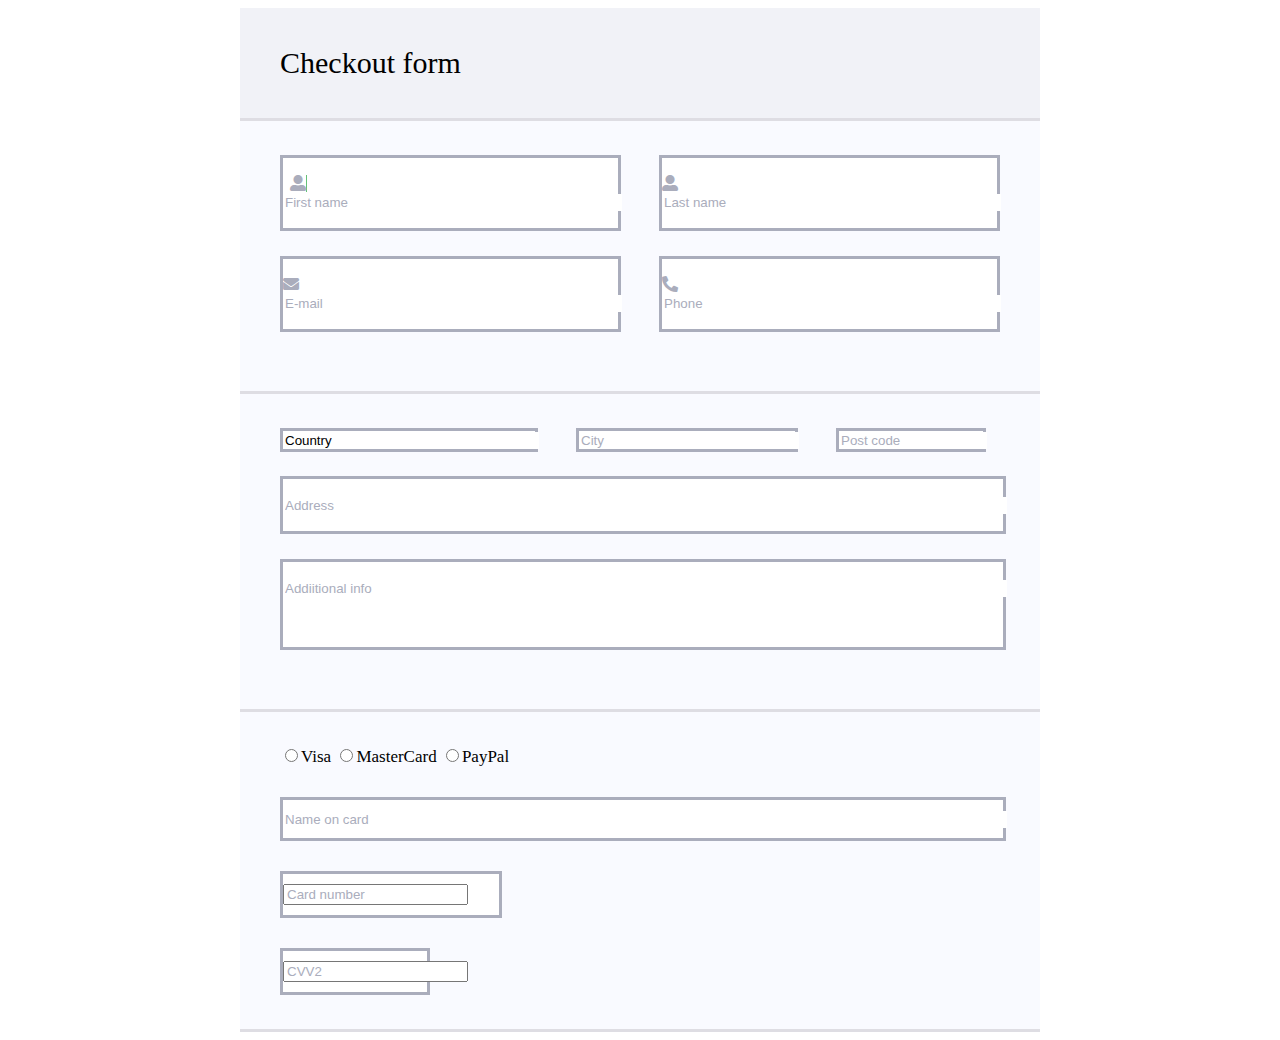
==== 02_form/index.html @ c301ad25 "add three block" ====
<!DOCTYPE html>
<html lang="en">
<head>
    <meta charset="UTF-8">
    <meta name="viewport" content="width=device-width, initial-scale=1.0">
    <meta http-equiv="X-UA-Compatible" content="ie=edge">
    <title>Document</title>
    <link rel="stylesheet" href="https://cdnjs.cloudflare.com/ajax/libs/font-awesome/5.11.2/css/all.min.css">
    <link rel="stylesheet" href="/main.css">
</head>
<body>
    <form class="form">
            <div class="form-title">
                Checkout form
            </div>
            <div class="form-block form-first-block">
                <div class="text-feild">
                    <span class="icon"><i class="fas fa-user-alt"></i></span>
                    <input type="text" placeholder="First name">
                </div>
                <div class="text-feild">
                    <span><i class="fas fa-user-alt"></i></span>
                    <input type="text" placeholder="Last name">
                </div>
                <div class="text-feild">
                    <span><i class="fas fa-envelope"></i></span>
                    <input type="text" placeholder="E-mail">
                </div>
                <div class="text-feild">
                    <span><i class="fas fa-phone-alt"></i></span>
                    <input type="text" placeholder="Phone">
                </div>
            </div>
            <div class="form-block form-two-block">
                <div class="two-block-top">
                    <div class="text-feild-two webkit-outer-spin-button black-placeholder">
                        <input type="text" placeholder="Country">
                    </div>
                    <div class="text-feild-two">
                        <input type="text" placeholder="City">
                    </div>
                    <div class="text-feild-two">
                        <input type="text" placeholder="Post code">
                    </div>
                </div>
                <div class="two-block-bottom">
                    <div class="text-feild two-block">
                        <input type="text" placeholder="Address">
                    </div>
                    <div class="text-feild two-block">
                        <input type="text" placeholder="Addiitional info">
                    </div>
                </div>
            </div>
            <div class="form-block form-three-block">
                <div class="three-block-bottom">
                    <div class="three-block-top">
                        <input type="radio" id="radioButton">Visa
                        <input type="radio" id="radioButton">MasterCard
                        <input type="radio" id="radioButton">PayPal
                    </div>
                    <div class="three-block-middle">
                        <input type="text" placeholder="Name on card">
                    </div>
                    <div class="block-middle text-middle-block">
                        <div class="text-middle-block-one">
                            <input type="text" placeholder="Card number">
                        </div>
                        <div class="text-middle-block-two">
                            <input type="text" placeholder="CVV2">
                        </div>
                     </div>
                    <!-- <div class="block-middle text-middle-block">
                        <input type="text" placeholder="Card number">
                    </div>
                    <div class="block-middle">
                        <input type="text" placeholder="CVV2">
                    </div>
                    
                </div> -->

                
            </div>
    </form>
    
</body>
</html>
---- main.css ----
.form {
  max-width: 800px;
  margin-left: auto;
  margin-right: auto;
}

.form-title {
  font-size: 30px;
  padding: 38px 40px;
  background: #f1f2f7;
  border-bottom: 3px solid #dedde3;
}

.form-block {
  padding: 34px 40px;
  background: #f9faff;
  border-bottom: 3px solid #dedde3;
}

.form-first-block .text-feild {
  max-width: 335px;
  display: inline-block;
}

.text-feild {
  max-width: 100%;
  width: 100%;
  display: inline-block;
  color: #aaadbc;
  background-color: white;
  border: 3px solid #aaadbc;
  margin-bottom: 25px;
  padding: 17px 0;
}

.text-feild:first-child {
  margin-right: 34px;
}

.text-feild:nth-child(3) {
  margin-right: 34px;
}

.text-feild input {
  border: none;
  width: 100%;
}

input::-webkit-input-placeholder {
  color: #aaadbc;
}

.icon {
  border-right: 1px solid #65c178;
  margin-left: 7px;
  line-height: 10px;
}

.icon::after {
  margin-left: 17px;
  margin-right: 17px;
}

.form-two-block .text-feild-two {
  max-width: 335px;
  display: inline-block;
}

.two-block-top {
  padding-bottom: 24px;
}

.text-feild-two:first-child {
  margin-right: 34px;
  max-width: 100%;
  width: 35%;
  display: inline-block;
  color: #aaadbc;
  background-color: white;
  border: 3px solid #aaadbc;
}

.black-placeholder input::-webkit-input-placeholder {
  color: black;
}

.text-feild-two:nth-child(2) {
  margin-right: 34px;
  max-width: 100%;
  width: 30%;
  display: inline-block;
  color: #aaadbc;
  background-color: white;
  border: 3px solid #aaadbc;
}

.text-feild-two:nth-child(3) {
  max-width: 100%;
  width: 20%;
  display: inline-block;
  color: #aaadbc;
  background-color: white;
  border: 3px solid #aaadbc;
}

.text-feild-two input {
  border: none;
  width: 100%;
}

.two-block:last-child {
  padding-bottom: 50px;
}

.three-block-top {
  font-size: 17px;
  padding-bottom: 30px;
}

.three-block-middle {
  max-width: 100%;
  width: 100%;
  color: #aaadbc;
  background-color: white;
  border: 3px solid #aaadbc;
  margin-bottom: 30px;
  padding: 10px 0;
}

.three-block-middle input {
  border: none;
  width: 100%;
}

.text-middle-block-one {
  max-width: 100%;
  width: 30%;
  color: #aaadbc;
  background-color: white;
  border: 3px solid #aaadbc;
  margin-bottom: 30px;
  padding: 10px 0;
}

.text-middle-block-two {
  max-width: 100%;
  width: 20%;
  color: #aaadbc;
  background-color: white;
  border: 3px solid #aaadbc;
  padding: 10px 0;
}
/*# sourceMappingURL=main.css.map */
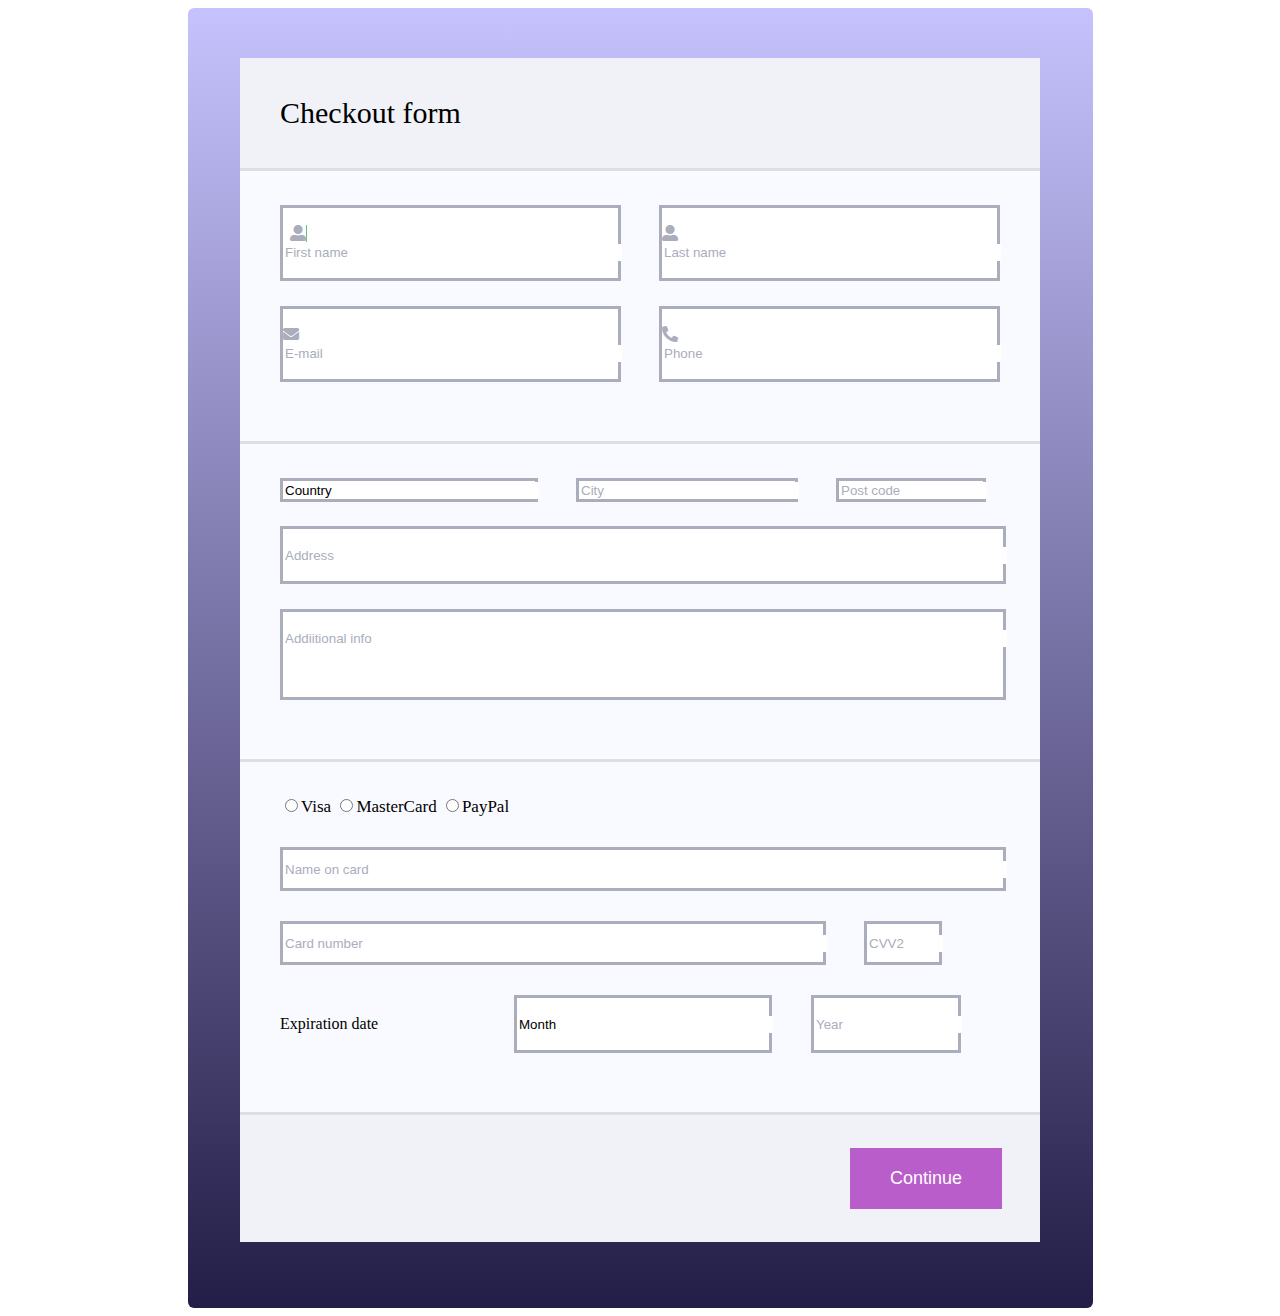
==== commit 1af0cae0: "add footer and gradient" ====
--- a/02_form/index.html
+++ b/02_form/index.html
@@ -9,79 +9,84 @@
     <link rel="stylesheet" href="/main.css">
 </head>
 <body>
-    <form class="form">
-            <div class="form-title">
-                Checkout form
-            </div>
-            <div class="form-block form-first-block">
-                <div class="text-feild">
-                    <span class="icon"><i class="fas fa-user-alt"></i></span>
-                    <input type="text" placeholder="First name">
+    <div class="form-gradient">
+        <form class="form">
+                <div class="form-title">
+                    Checkout form
                 </div>
-                <div class="text-feild">
-                    <span><i class="fas fa-user-alt"></i></span>
-                    <input type="text" placeholder="Last name">
-                </div>
-                <div class="text-feild">
-                    <span><i class="fas fa-envelope"></i></span>
-                    <input type="text" placeholder="E-mail">
-                </div>
-                <div class="text-feild">
-                    <span><i class="fas fa-phone-alt"></i></span>
-                    <input type="text" placeholder="Phone">
-                </div>
-            </div>
-            <div class="form-block form-two-block">
-                <div class="two-block-top">
-                    <div class="text-feild-two webkit-outer-spin-button black-placeholder">
-                        <input type="text" placeholder="Country">
+                <div class="form-block form-first-block">
+                    <div class="text-feild">
+                        <span class="icon"><i class="fas fa-user-alt"></i></span>
+                        <input type="text" placeholder="First name">
                     </div>
-                    <div class="text-feild-two">
-                        <input type="text" placeholder="City">
+                    <div class="text-feild">
+                        <span><i class="fas fa-user-alt"></i></span>
+                        <input type="text" placeholder="Last name">
                     </div>
-                    <div class="text-feild-two">
-                        <input type="text" placeholder="Post code">
+                    <div class="text-feild">
+                        <span><i class="fas fa-envelope"></i></span>
+                        <input type="text" placeholder="E-mail">
+                    </div>
+                    <div class="text-feild">
+                        <span><i class="fas fa-phone-alt"></i></span>
+                        <input type="text" placeholder="Phone">
                     </div>
                 </div>
-                <div class="two-block-bottom">
-                    <div class="text-feild two-block">
-                        <input type="text" placeholder="Address">
+                <div class="form-block form-two-block">
+                    <div class="two-block-top">
+                        <div class="text-feild-two webkit-outer-spin-button black-placeholder">
+                            <input type="text" placeholder="Country">
+                        </div>
+                        <div class="text-feild-two">
+                            <input type="text" placeholder="City">
+                        </div>
+                        <div class="text-feild-two">
+                            <input type="text" placeholder="Post code">
+                        </div>
                     </div>
-                    <div class="text-feild two-block">
-                        <input type="text" placeholder="Addiitional info">
+                    <div class="two-block-bottom">
+                        <div class="text-feild two-block">
+                            <input type="text" placeholder="Address">
+                        </div>
+                        <div class="text-feild two-block">
+                            <input type="text" placeholder="Addiitional info">
+                        </div>
                     </div>
                 </div>
-            </div>
-            <div class="form-block form-three-block">
-                <div class="three-block-bottom">
-                    <div class="three-block-top">
-                        <input type="radio" id="radioButton">Visa
-                        <input type="radio" id="radioButton">MasterCard
-                        <input type="radio" id="radioButton">PayPal
+                <div class="form-block form-three-block">
+                    <div class="three-block-bottom">
+                        <div class="three-block-top">
+                            <input type="radio" id="radioButton">Visa
+                            <input type="radio" id="radioButton">MasterCard
+                            <input type="radio" id="radioButton">PayPal
+                        </div>
+                        <div class="three-block-middle">
+                            <input type="text" placeholder="Name on card">
+                        </div>
+                        <div class="block-middle text-middle-block">
+                            <div class="text-middle-block-one">
+                                <input type="text" placeholder="Card number">
+                            </div>
+                            <div class="text-middle-block-two">
+                                <input type="text" placeholder="CVV2">
+                            </div>
+                        </div>
+                        <div class="three-block-bottom">
+                            <div class="three-block-text">Expiration date</div>
+                            <div class="text-feild block-bottom black-placeholder">
+                                <input type="text" placeholder="Month">
+                            </div>
+                            <div class="text-feild block-bottom">
+                                <input type="text" placeholder="Year">
+                            </div>
                     </div>
-                    <div class="three-block-middle">
-                        <input type="text" placeholder="Name on card">
                     </div>
-                    <div class="block-middle text-middle-block">
-                        <div class="text-middle-block-one">
-                            <input type="text" placeholder="Card number">
-                        </div>
-                        <div class="text-middle-block-two">
-                            <input type="text" placeholder="CVV2">
-                        </div>
-                     </div>
-                    <!-- <div class="block-middle text-middle-block">
-                        <input type="text" placeholder="Card number">
-                    </div>
-                    <div class="block-middle">
-                        <input type="text" placeholder="CVV2">
-                    </div>
-                    
-                </div> -->
-
-                
-            </div>
-    </form>
-    
+                </div>
+                <div class="footer">
+                    <div>
+                        <button>Continue</button>
+                </div>
+        </form>
+    </div>
 </body>
 </html>--- a/main.css
+++ b/main.css
@@ -1,3 +1,16 @@
+.form-gradient {
+  max-width: 905px;
+  width: 100%;
+  margin-left: auto;
+  margin-right: auto;
+  padding: 50px 0;
+  background: #b95dca;
+  background: -webkit-gradient(linear, left top, left bottom, from(#c6c2fd), to(#231e47));
+  background: linear-gradient(#c6c2fd, #231e47);
+  border-radius: 6px;
+  height: 1200px;
+}
+
 .form {
   max-width: 800px;
   margin-left: auto;
@@ -62,8 +75,9 @@
 }
 
 .form-two-block .text-feild-two {
-  max-width: 335px;
-  display: inline-block;
+  max-width: 800px;
+  width: 100%;
+  background: #f1f2f7;
 }
 
 .two-block-top {
@@ -134,20 +148,83 @@
 
 .text-middle-block-one {
   max-width: 100%;
+  width: 75%;
+  color: #aaadbc;
+  background-color: white;
+  border: 3px solid #aaadbc;
+  margin-bottom: 30px;
+  margin-right: 34px;
+  padding: 10px 0;
+  display: inline-block;
+}
+
+.text-middle-block-one input {
+  border: none;
+  width: 100%;
+}
+
+.text-middle-block-two {
+  max-width: 100%;
+  width: 10%;
+  color: #aaadbc;
+  background-color: white;
+  border: 3px solid #aaadbc;
+  padding: 10px 0;
+  display: inline-block;
+}
+
+.text-middle-block-two input {
+  border: none;
+  width: 100%;
+}
+
+.three-block-text {
+  margin-right: 14px;
+  max-width: 100%;
   width: 30%;
-  color: #aaadbc;
-  background-color: white;
-  border: 3px solid #aaadbc;
-  margin-bottom: 30px;
-  padding: 10px 0;
-}
-
-.text-middle-block-two {
+  display: inline-block;
+}
+
+.block-bottom:nth-child(2) {
+  margin-right: 35px;
+  max-width: 100%;
+  width: 35%;
+  display: inline-block;
+  color: #aaadbc;
+  background-color: white;
+  border: 3px solid #aaadbc;
+}
+
+.black-placeholder input::-webkit-input-placeholder {
+  color: black;
+}
+
+.block-bottom:nth-child(3) {
   max-width: 100%;
   width: 20%;
-  color: #aaadbc;
-  background-color: white;
-  border: 3px solid #aaadbc;
-  padding: 10px 0;
+  display: inline-block;
+  color: #aaadbc;
+  background-color: white;
+  border: 3px solid #aaadbc;
+}
+
+.block-bottom input {
+  border: none;
+  width: 100%;
+}
+
+.footer {
+  max-width: 800px;
+  width: 100%;
+  background: #f1f2f7;
+}
+
+button {
+  background: #b95dca;
+  padding: 20px 40px;
+  margin: 33px 610px;
+  border: none;
+  color: white;
+  font-size: 18px;
 }
 /*# sourceMappingURL=main.css.map */